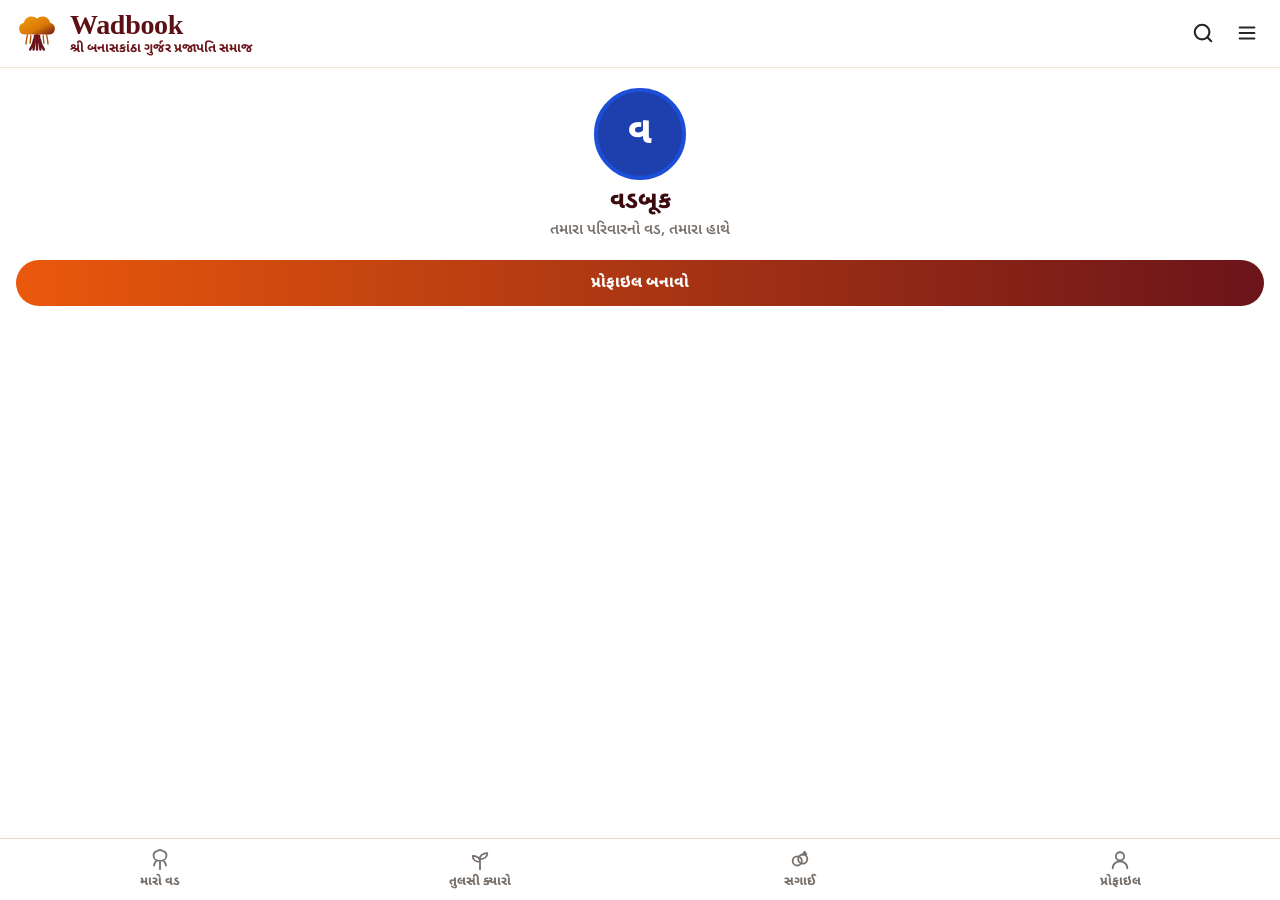
==== index.html @ 1eb7e17f "Add files via upload" ====
<!DOCTYPE html>
<html lang="gu">
<head>
  <meta charset="UTF-8">
  <meta name="viewport" content="width=device-width,initial-scale=1.0,maximum-scale=1.0,minimum-scale=1.0,user-scalable=no,viewport-fit=cover">
  <meta name="theme-color" content="#6b141a">
  <link rel="manifest" href="manifest.json">
  <title>Wadbook</title>
  <link rel="preconnect" href="https://fonts.googleapis.com">
  <link rel="preconnect" href="https://fonts.gstatic.com" crossorigin>
  <link href="https://fonts.googleapis.com/css2?family=Inter:wght@800&family=Noto+Sans+Gujarati:wght@500;600;700;800&display=swap" rel="stylesheet">
  <link rel="stylesheet" href="style.css?v=15">
</head>
<body>
  <header>
    <div class="lg2">
      <div class="logo">
        <svg viewBox="0 0 64 64">
          <path d="M32 56V34M27 56c1-6 2-12 2-20M37 56c-1-6-2-12-2-20M22 56c3-4 5-9 6-15M42 56c-3-4-5-9-6-15" stroke="#6b141a" stroke-width="3.5" stroke-linecap="round"/>
          <path d="M18 35c-1 5-2 9-2 13M46 35c1 5 2 9 2 13M23 36c0 4-1 8-1 11M41 36c0 4 1 8 1 11" stroke="#b45309" stroke-width="2" stroke-linecap="round"/>
          <path d="M14 34c-5 0-8-4-8-9 0-4 3-7 7-8 1-5 5-9 11-9 3 0 6 1 8 3 2-2 5-3 8-3 6 0 10 4 11 9 4 1 7 4 7 8 0 5-3 9-8 9H14z" fill="url(#wadGrad)"/>
          <defs>
            <linearGradient id="wadGrad" x1="0" y1="0" x2="1" y2="1">
              <stop offset="0%" stop-color="#f59e0b"/>
              <stop offset="60%" stop-color="#d97706"/>
              <stop offset="100%" stop-color="#6b141a"/>
            </linearGradient>
          </defs>
        </svg>
      </div>
      <div>
        <div class="wb"><span class="wt">Wadbook</span></div>
        <p>શ્રી બનાસકાંઠા ગુર્જર પ્રજાપતિ સમાજ</p>
      </div>
    </div>
    <div class="hr">
      <span id="sub" hidden></span>
      <button class="ib" onclick="soon()" aria-label="શોધખોળ">
        <svg viewBox="0 0 24 24"><circle cx="11" cy="11" r="8"/><path d="m21 21-4.3-4.3"/></svg>
      </button>
      <button id="mb" onclick="menu(1)" aria-label="મેનૂ">
        <svg viewBox="0 0 24 24"><path d="M4 6h16M4 12h16M4 18h16"/></svg>
      </button>
    </div>
  </header>

  <main>
    <section id="tv" hidden>
      <div class="wad-bg" id="wadBg" aria-hidden="true"></div>
      <div id="flt"></div>
      <div id="vp"><div id="stage"></div></div>
      <div id="zc">
        <button onclick="zoom(1.25)">+</button>
        <span id="zl"></span>
        <button onclick="zoom(.8)">−</button>
        <button onclick="fit()">⟲</button>
        <button onclick="toggleFull()" title="ફુલ સ્ક્રીન">⛶</button>
      </div>
    </section>
    <section id="pf"></section>
  </main>

  <div id="sh" hidden></div>
  <div id="cropModal" hidden></div>

  <div id="dr" hidden onclick="menu(0)">
    <aside onclick="event.stopPropagation()">
      <div class="dh">
        <div class="dt">
          <span>Wadbook મેનૂ</span>
          <button onclick="menu(0)" aria-label="બંધ કરો">✕</button>
        </div>
        <div id="dp"></div>
      </div>
      <nav id="dl">
        <a href="shradhanjali.html" style="display:flex;align-items:center;gap:12px;padding:13px 14px;margin:8px 12px;background:linear-gradient(135deg,#fff8eb,#fdf0d5);border:1.5px solid #d4a347;border-radius:14px;text-decoration:none;color:#5c190d;box-shadow:0 2px 6px rgba(0,0,0,0.06);">
          <span style="font-size:24px;">🕊️</span>
          <div>
            <div style="font-weight:800;font-size:14.5px;color:#5c190d;">અવસાન નોંધ અને શ્રદ્ધાંજલિ</div>
            <div style="font-size:11.5px;color:#7a4b32;font-weight:600;">તાત્કાલિક પત્રિકા બનાવો અને શેર કરો</div>
          </div>
        </a>
      </nav>
      <footer id="df"></footer>
    </aside>
  </div>

  <div id="ts" hidden>🌿 ટૂંક સમયમાં આવશે</div>

  <nav class="bn">
    <button data-t="tv" onclick="tab('tv')">
      <svg viewBox="0 0 24 24"><path d="M12 22v-9M12 13c-4 0-7-2.5-7-6 0-2.5 2-4.5 4.5-5C10.3 1.3 11.1 1 12 1s1.7.3 2.5 1c2.5.5 4.5 2.5 4.5 5 0 3.5-3 6-7 6z"/><path d="M8 13c-1.5 1.5-2.5 3-2.5 5M16 13c1.5 1.5 2.5 3 2.5 5"/></svg>
      <span>મારો વડ</span>
    </button>
    <button data-t="tul" onclick="D.me?showTulsi(cur||D.me):empty()">
      <svg viewBox="0 0 24 24"><path d="M12 22V10M12 14c-4.5 0-8-2.5-8-6.5 3.5 0 6.5 1.5 8 4.5M12 11c4.5 0 8-2.5 8-6.5-3.5 0-6.5 1.5-8 4.5"/></svg>
      <span>તુલસી ક્યારો</span>
    </button>
    <button data-t="sag" onclick="D.me?showSagai():empty()">
      <svg viewBox="0 0 24 24"><circle cx="9" cy="13" r="5"/><circle cx="15" cy="11" r="5"/><path d="M15 6l2-3 2 3"/></svg>
      <span>સગાઈ</span>
    </button>
    <button data-t="pf" onclick="D.me?show(D.me):empty()">
      <svg viewBox="0 0 24 24"><circle cx="12" cy="8" r="4.5"/><path d="M4 21c0-4.4 3.6-7.5 8-7.5s8 3.1 8 7.5"/></svg>
      <span>પ્રોફાઇલ</span>
    </button>
  </nav>

  <script src="firebase-config.js"></script>
  <script src="app.js?v=15"></script>
  <script>
    // Ensure Shradhanjali link stays inside #dl even if app.js re-renders #dl
    (function() {
      const dl = document.getElementById('dl');
      if (!dl) return;
      const cardHTML = `
        <a id="wbShradhanjaliBtn" href="shradhanjali.html" style="display:flex;align-items:center;gap:12px;padding:13px 14px;margin:8px 0;background:linear-gradient(135deg,#fff8eb,#fdf0d5);border:1.5px solid #d4a347;border-radius:14px;text-decoration:none;color:#5c190d;box-shadow:0 2px 6px rgba(0,0,0,0.06);">
          <span style="font-size:24px;">🕊️</span>
          <div>
            <div style="font-weight:800;font-size:14.5px;color:#5c190d;">અવસાન નોંધ અને શ્રદ્ધાંજલિ</div>
            <div style="font-size:11.5px;color:#7a4b32;font-weight:600;">તાત્કાલિક પત્રિકા બનાવો અને શેર કરો</div>
          </div>
        </a>`;
      const observer = new MutationObserver(() => {
        if (!document.getElementById('wbShradhanjaliBtn')) {
          dl.insertAdjacentHTML('beforeend', cardHTML);
        }
      });
      observer.observe(dl, { childList: true });
    })();
  </script>
  <script>
/**
 * Wadbook Smart Gujarati Typing Engine v2 (Case-Insensitive Mobile Gboard Support + Exact Gujarati Phonetics)
 */
(function () {
  if (window.__wbGujaratiTypingLoaded) return;
  window.__wbGujaratiTypingLoaded = true;

  let gujaratiEnabled = true;

  // Common Gujarati name suffixes & community words
  const wordDictionary = {
    'wadbook': 'Wadbook',
    'prajapati': 'પ્રજાપતિ',
    'gurjar': 'ગુર્જર',
    'banaskantha': 'બનાસકાંઠા',
    'tadava': 'ટડાવા',
    'tadav': 'ટડાવ',
    'taday': 'ટડાય',
    'bhavnagar': 'ભાવનગર',
    'ahmedabad': 'અમદાવાદ',
    'tharad': 'થરાદ',
    'vav': 'વાવ',
    'deesa': 'ડીસા',
    'palanpur': 'પાલનપુર',
    'mehsana': 'મહેસાણા',
    'parmar': 'પરમાર',
    'makwana': 'મકવાણા',
    'chauhan': 'ચૌહાણ',
    'janadiya': 'જાણદિયા',
    'vinay': 'વિનય',
    'vinaybhai': 'વિનયભાઈ',
    'karshanbhai': 'કર્ષણભાઈ',
    'karshan': 'કર્ષણ',
    'kishanbhai': 'કિશનભાઈ',
    'rameshbhai': 'રમેશભાઈ',
    'maheshbhai': 'મહેશભાઈ',
    'sureshbhai': 'સુરેશભાઈ',
    'nareshbhai': 'નરેશભાઈ',
    'dineshbhai': 'દિનેશભાઈ',
    'bharatbhai': 'ભરતભાઈ',
    'jayeshbhai': 'જયેશભાઈ',
    'shaileshbhai': 'શૈલેષભાઈ',
    'babubhai': 'બાબુભાઈ',
    'mohanbhai': 'મોહનભાઈ',
    'shradhanjali': 'શ્રદ્ધાંજલિ',
    'besanu': 'બેસણું',
    'antimyatra': 'અંતિમયાત્રા',
    'panidhol': 'પાણીઢોળ',
    'punyatithi': 'પુણ્યતિથિ',
    'om': 'ૐ',
    'shanti': 'શાંતિ',
    'sw': 'સ્વ.',
    'shri': 'શ્રી',
    'shrimati': 'શ્રીમતી'
  };

  // Multi-letter patterns checked first (case-insensitive except retroflex T/D/N/S/L when mid-word)
  const vowelsInd = [
    ['au', 'ઔ'], ['ou', 'ઔ'], ['ai', 'ઐ'], ['ei', 'ઐ'],
    ['aa', 'આ'], ['ee', 'ઈ'], ['ii', 'ઈ'],
    ['oo', 'ઊ'], ['uu', 'ઊ'], ['ri', 'ઋ'], ['ru', 'ઋ'],
    ['e', 'એ'], ['o', 'ઓ'],
    ['a', 'અ'], ['i', 'ઇ'], ['u', 'ઉ']
  ];

  const matras = [
    ['au', 'ૌ'], ['ou', 'ૌ'], ['ai', 'ૈ'], ['ei', 'ૈ'],
    ['aa', 'ા'], ['ee', 'ી'], ['ii', 'ી'],
    ['oo', 'ૂ'], ['uu', 'ૂ'], ['ri', 'ૃ'], ['ru', 'ૃ'],
    ['e', 'ે'], ['o', 'ો'],
    ['i', 'િ'], ['u', 'ુ'], ['a', '']
  ];

  const consonants = [
    ['ksh', 'ક્ષ'], ['x', 'ક્ષ'], ['gny', 'જ્ઞ'], ['jny', 'જ્ઞ'], ['gy', 'જ્ઞ'],
    ['shr', 'શ્ર'], ['tr', 'ત્ર'],
    ['kh', 'ખ'], ['gh', 'ઘ'], ['ng', 'ઙ'],
    ['chh', 'છ'], ['ch', 'ચ'], ['jh', 'ઝ'], ['nj', 'ઞ'],
    ['Th', 'ઠ'], ['Dh', 'ઢ'], ['N', 'ણ'],
    ['th', 'થ'], ['dh', 'ધ'], ['T', 'ટ'], ['D', 'ડ'],
    ['ph', 'ફ'], ['f', 'ફ'], ['bh', 'ભ'],
    ['sh', 'શ'], ['Sh', 'ષ'], ['S', 'ષ'], ['L', 'ળ'],
    ['k', 'ક'], ['q', 'ક'], ['g', 'ગ'],
    ['c', 'ચ'], ['j', 'જ'], ['z', 'ઝ'],
    ['t', 'ત'], ['d', 'દ'], ['n', 'ન'],
    ['p', 'પ'], ['b', 'બ'], ['m', 'મ'],
    ['y', 'ય'], ['r', 'ર'], ['l', 'લ'], ['v', 'વ'], ['w', 'વ'],
    ['s', 'સ'], ['h', 'હ']
  ];

  function normalizeForMobileCaps(word) {
    // Mobile keyboards auto-capitalize the 1st letter (e.g., "Vinaybhai" -> "vinaybhai", "Tadava" -> "tadava")
    // Lowercase the first character if the rest of the word is lowercase!
    if (word.length > 1 && word[0] >= 'A' && word[0] <= 'Z' && word.slice(1) === word.slice(1).toLowerCase()) {
      return word[0].toLowerCase() + word.slice(1);
    }
    if (word.length === 1 && word >= 'A' && word <= 'Z') {
      return word.toLowerCase();
    }
    return word;
  }

  function transliterateWord(rawWord) {
    if (!rawWord) return rawWord;
    if (/^[0-9@._:/-]+$/.test(rawWord)) return rawWord;

    const lower = rawWord.toLowerCase();
    if (wordDictionary[lower]) return wordDictionary[lower];

    // Handle Gujarati name suffixes naturally: -bhai -> -ભાઈ, -ben -> -બેન, -kumar -> -કુમાર, -lal -> -લાલ
    let suffix = '';
    let stem = normalizeForMobileCaps(rawWord);

    if (lower.endsWith('bhai') && lower.length > 4) {
      stem = normalizeForMobileCaps(rawWord.slice(0, -4));
      suffix = 'ભાઈ';
    } else if (lower.endsWith('ben') && lower.length > 3) {
      stem = normalizeForMobileCaps(rawWord.slice(0, -3));
      suffix = 'બેન';
    } else if (lower.endsWith('kumar') && lower.length > 5) {
      stem = normalizeForMobileCaps(rawWord.slice(0, -5));
      suffix = 'કુમાર';
    } else if (lower.endsWith('lal') && lower.length > 3) {
      stem = normalizeForMobileCaps(rawWord.slice(0, -3));
      suffix = 'લાલ';
    }

    if (wordDictionary[stem.toLowerCase()]) {
      return wordDictionary[stem.toLowerCase()] + suffix;
    }

    let out = '';
    let i = 0;
    const len = stem.length;

    while (i < len) {
      const rest = stem.slice(i);

      // Nasal 'n' or 'm' before a consonant -> anusvara 'ં'
      if ((rest[0] === 'n' || rest[0] === 'm') && i > 0 && i + 1 < len) {
        const nextChar = rest[1];
        if (!'aeiouAEIOUyYhHnNmM'.includes(nextChar) && /[a-zA-Z]/.test(nextChar)) {
          out += 'ં';
          i += 1;
          continue;
        }
      }

      // Match consonant
      let matchedC = null;
      for (const [en, gu] of consonants) {
        if (rest.startsWith(en)) {
          matchedC = [en, gu];
          break;
        }
      }

      if (matchedC) {
        const [cEn, cGu] = matchedC;
        i += cEn.length;
        const afterC = stem.slice(i);

        let matchedM = null;
        for (const [vEn, mGu] of matras) {
          if (afterC.startsWith(vEn)) {
            matchedM = [vEn, mGu];
            break;
          }
        }

        if (matchedM) {
          out += cGu + matchedM[1];
          i += matchedM[0].length;
        } else {
          if (i < len && /[a-zA-Z]/.test(stem[i])) {
            out += cGu + '્';
          } else {
            out += cGu;
          }
        }
        continue;
      }

      // Match independent vowel
      let matchedV = null;
      for (const [vEn, vGu] of vowelsInd) {
        if (rest.startsWith(vEn)) {
          matchedV = [vEn, vGu];
          break;
        }
      }
      if (matchedV) {
        out += matchedV[1];
        i += matchedV[0].length;
        continue;
      }

      out += stem[i];
      i += 1;
    }

    return out + suffix;
  }

  function isEligibleInput(el) {
    if (!el) return false;
    if (el.tagName === 'TEXTAREA') return true;
    if (el.tagName === 'INPUT') {
      const t = (el.type || 'text').toLowerCase();
      return ['text', 'search'].includes(t) && !el.readOnly && !el.disabled;
    }
    return false;
  }

  function convertTrailingWord(el, extraChar) {
    const pos = el.selectionStart;
    if (pos === null) return;
    const val = el.value;
    const before = val.slice(0, pos);
    const after = val.slice(pos);

    const m = before.match(/([a-zA-Z]+)$/);
    if (!m) return;

    const engWord = m[1];
    const guWord = transliterateWord(engWord);
    const newBefore = before.slice(0, before.length - engWord.length) + guWord + extraChar;
    el.value = newBefore + after;
    el.setSelectionRange(newBefore.length, newBefore.length);
    el.dispatchEvent(new Event('input', { bubbles: true }));
  }

  // Handle both keydown (desktop/some Android) AND input event (Gboard mobile space/punctuation)
  document.addEventListener('keydown', function (e) {
    if (!gujaratiEnabled) return;
    const el = e.target;
    if (!isEligibleInput(el)) return;

    if (e.key === ' ' || e.key === ',' || e.key === '.') {
      const pos = el.selectionStart;
      const before = el.value.slice(0, pos);
      if (/[a-zA-Z]+$/.test(before)) {
        e.preventDefault();
        convertTrailingWord(el, e.key);
      }
    }
  }, true);

  document.addEventListener('input', function (e) {
    if (!gujaratiEnabled) return;
    const el = e.target;
    if (!isEligibleInput(el)) return;

    const pos = el.selectionStart;
    if (!pos || pos < 2) return;
    const before = el.value.slice(0, pos);
    const lastCh = before.slice(-1);
    if (lastCh === ' ' || lastCh === ',' || lastCh === '.') {
      const wordPart = before.slice(0, -1);
      const m = wordPart.match(/([a-zA-Z]+)$/);
      if (m) {
        const eng = m[1];
        const gu = transliterateWord(eng);
        const updatedBefore = wordPart.slice(0, wordPart.length - eng.length) + gu + lastCh;
        el.value = updatedBefore + el.value.slice(pos);
        el.setSelectionRange(updatedBefore.length, updatedBefore.length);
      }
    }
  }, true);

  document.addEventListener('focusout', function (e) {
    if (!gujaratiEnabled) return;
    const el = e.target;
    if (!isEligibleInput(el)) return;
    const val = el.value;
    const m = val.match(/([a-zA-Z]+)$/);
    if (m) {
      el.value = val.slice(0, val.length - m[1].length) + transliterateWord(m[1]);
      el.dispatchEvent(new Event('input', { bubbles: true }));
    }
  }, true);

  function createFloatingUI() {
    const style = document.createElement('style');
    style.textContent = `
      /* Clean Compact Toggle Button docked cleanly at bottom-right above keyboard/bar */
      #wbGuBar {
        position: fixed;
        bottom: 66px;
        right: 12px;
        z-index: 9999;
        display: none;
        align-items: center;
        gap: 5px;
        background: #2b1d14;
        color: #fff;
        padding: 6px 12px;
        border-radius: 22px;
        border: 1.5px solid #d4a347;
        box-shadow: 0 4px 12px rgba(0,0,0,0.28);
        font-family: 'Noto Sans Gujarati', sans-serif;
        font-size: 12px;
        font-weight: 700;
        cursor: pointer;
        user-select: none;
      }
      #wbGuBar.off {
        background: #4a4a4a;
        border-color: #bbb;
      }
      #wbGuQuickStrip {
        position: fixed;
        left: 6px;
        right: 6px;
        bottom: 104px;
        z-index: 9998;
        background: #fffaf0;
        border: 1.5px solid #c9963b;
        border-radius: 12px;
        padding: 5px 8px;
        display: none;
        gap: 6px;
        overflow-x: auto;
        box-shadow: 0 4px 14px rgba(0,0,0,0.22);
        scrollbar-width: none;
      }
      #wbGuQuickStrip::-webkit-scrollbar { display: none; }
      .wb-q-key {
        background: #fff;
        border: 1px solid #d4b98a;
        color: #5c190d;
        border-radius: 8px;
        padding: 5px 10px;
        font-size: 13px;
        font-weight: 700;
        white-space: nowrap;
        cursor: pointer;
      }
      .wb-q-key:active {
        background: #5c190d;
        color: #fff;
      }
    `;

      #wbGuPopupOverlay {
        position: fixed;
        inset: 0;
        background: rgba(0, 0, 0, 0.55);
        z-index: 10000;
        display: none;
        align-items: center;
        justify-content: center;
        padding: 20px;
      }
      #wbGuPopupCard {
        background: #fffdf8;
        border: 2px solid #c9963b;
        border-radius: 18px;
        max-width: 330px;
        width: 100%;
        padding: 20px 18px;
        text-align: center;
        box-shadow: 0 10px 30px rgba(0,0,0,0.35);
        font-family: 'Noto Sans Gujarati', sans-serif;
        color: #2b1d14;
      }
      #wbGuPopupCard .p-icon {
        font-size: 32px;
        margin-bottom: 6px;
      }
      #wbGuPopupCard .p-title {
        font-size: 16.5px;
        font-weight: 800;
        color: #5c190d;
        margin-bottom: 8px;
      }
      #wbGuPopupCard .p-msg {
        font-size: 14px;
        line-height: 1.5;
        font-weight: 600;
        color: #3d281a;
        margin-bottom: 14px;
      }
      #wbGuPopupCard .p-tip {
        font-size: 12px;
        background: #f7eedc;
        border: 1px dashed #c9963b;
        border-radius: 10px;
        padding: 7px 10px;
        color: #5c190d;
        margin-bottom: 15px;
      }
      #wbGuPopupCard .p-btn {
        background: #2b1d14;
        color: #fff;
        border: 1.5px solid #d4a347;
        border-radius: 22px;
        padding: 9px 26px;
        font-size: 14.5px;
        font-weight: 800;
        cursor: pointer;
      }

    document.head.appendChild(style);

    const pill = document.createElement('div');
    pill.id = 'wbGuBar';
    pill.innerHTML = '<span>🇮🇳 ગુજરાતી: <b>ચાલુ</b></span>';
    pill.onmousedown = pill.ontouchstart = function (e) {
      e.preventDefault();
    };
    pill.onclick = function () {
      gujaratiEnabled = !gujaratiEnabled;
      pill.classList.toggle('off', !gujaratiEnabled);
      pill.innerHTML = gujaratiEnabled
        ? '<span>🇮🇳 ગુજરાતી: <b>ચાલુ</b></span>'
        : '<span>🔤 English: <b>ON</b></span>';
      strip.style.display = (gujaratiEnabled && activeField) ? 'flex' : 'none';
    };
    document.body.appendChild(pill);

    const strip = document.createElement('div');
    strip.id = 'wbGuQuickStrip';
    const quickItems = ['શ્રી', 'શ્રીમતી', 'ભાઈ', 'બેન', 'પ્રજાપતિ', 'બનાસકાંઠા', 'ટડાવા', 'ભાવનગર', 'ા', 'િ', 'ી', 'ુ', 'ૂ', 'ે', 'ૈ', 'ો', 'ૌ', 'ં', '્'];
    strip.innerHTML = quickItems.map(k => `<button type="button" class="wb-q-key" data-k="${k}">${k}</button>`).join('');
    document.body.appendChild(strip);


    // Clean Gujarati Keyboard Tip Popup (shows once per session when user taps an input)
    const popupOverlay = document.createElement('div');
    popupOverlay.id = 'wbGuPopupOverlay';
    popupOverlay.innerHTML = `
      <div id="wbGuPopupCard">
        <div class="p-icon">⌨️🇮🇳</div>
        <div class="p-title">Wadbook ગુજરાતી સૂચના</div>
        <div class="p-msg">બને ત્યાં સુધી ગુજરાતી કીબોર્ડ યૂઝ કરો.</div>
        <div class="p-tip">જો ફોનમાં ગુજરાતી કીબોર્ડ ન હોય, તો English માં લખશો તો પણ આપમેળે ગુજરાતી થશે.</div>
        <button type="button" class="p-btn" id="wbGuPopupOkBtn">સમજાઈ ગયું ✓</button>
      </div>
    `;
    document.body.appendChild(popupOverlay);

    let popupShownThisSession = false;
    function maybeShowGujaratiPopup(targetInput) {
      if (popupShownThisSession) return;
      popupShownThisSession = true;
      popupOverlay.style.display = 'flex';
      document.getElementById('wbGuPopupOkBtn').onclick = function () {
        popupOverlay.style.display = 'none';
        if (targetInput) targetInput.focus();
      };
    }

    let activeField = null;

    // Keep floating pill & quick bar right above the mobile keyboard using visualViewport
    function syncViewportPosition() {
      if (!window.visualViewport) return;
      const vv = window.visualViewport;
      const keyboardHeight = Math.max(0, window.innerHeight - vv.height - vv.offsetTop);
      if (keyboardHeight > 80) {
        pill.style.bottom = (keyboardHeight + 8) + 'px';
        strip.style.bottom = (keyboardHeight + 44) + 'px';
      } else {
        pill.style.bottom = '66px';
        strip.style.bottom = '104px';
        if (!isEligibleInput(document.activeElement)) {
          pill.style.display = 'none';
          strip.style.display = 'none';
        }
      }
    }
    if (window.visualViewport) {
      window.visualViewport.addEventListener('resize', syncViewportPosition);
      window.visualViewport.addEventListener('scroll', syncViewportPosition);
    }

    strip.addEventListener('touchstart', function (e) {
      const btn = e.target.closest('.wb-q-key');
      if (!btn || !activeField) return;
      e.preventDefault();
      const ch = btn.dataset.k;
      const start = activeField.selectionStart || activeField.value.length;
      const end = activeField.selectionEnd || activeField.value.length;
      activeField.value = activeField.value.slice(0, start) + ch + activeField.value.slice(end);
      activeField.setSelectionRange(start + ch.length, start + ch.length);
      activeField.dispatchEvent(new Event('input', { bubbles: true }));
    }, { passive: false });

    strip.addEventListener('mousedown', function (e) {
      const btn = e.target.closest('.wb-q-key');
      if (!btn || !activeField) return;
      e.preventDefault();
      const ch = btn.dataset.k;
      const start = activeField.selectionStart || activeField.value.length;
      const end = activeField.selectionEnd || activeField.value.length;
      activeField.value = activeField.value.slice(0, start) + ch + activeField.value.slice(end);
      activeField.setSelectionRange(start + ch.length, start + ch.length);
      activeField.dispatchEvent(new Event('input', { bubbles: true }));
    });

    document.addEventListener('focusin', function (e) {
      if (isEligibleInput(e.target)) {
        activeField = e.target;
        maybeShowGujaratiPopup(e.target);
        syncViewportPosition();
        pill.style.display = 'flex';
        strip.style.display = gujaratiEnabled ? 'flex' : 'none';
      } else {
        activeField = null;
        pill.style.display = 'none';
        strip.style.display = 'none';
      }
    });

    document.addEventListener('focusout', function () {
      setTimeout(function () {
        if (!isEligibleInput(document.activeElement)) {
          activeField = null;
          pill.style.display = 'none';
          strip.style.display = 'none';
        }
      }, 120);
    });
  }

  if (document.readyState === 'loading') {
    document.addEventListener('DOMContentLoaded', createFloatingUI);
  } else {
    createFloatingUI();
  }
})();

</script>
</body>
</html>
---- style.css ----
* { box-sizing: border-box; -webkit-tap-highlight-color: transparent; }
[hidden] { display: none !important; }
html, body {
  margin: 0;
  height: 100%;
  font-family: "Noto Sans Gujarati", "Shruti", sans-serif;
  background: #0d2216;
  color: #fff;
  touch-action: manipulation;
  overscroll-behavior-y: auto;
}
body { display: flex; flex-direction: column; padding-top: env(safe-area-inset-top); }

/* Light/Subtle Placeholder Styling */
::placeholder {
  color: #a8a29e !important;
  opacity: 0.75 !important;
  font-weight: 500 !important;
}

/* Fullscreen Tree Mode */
body.fs-tree header,
body.fs-tree nav.bn { display: none !important; }

/* Header & Open Banyan Logo */
header { display: flex; justify-content: space-between; align-items: center; padding: 10px 14px; background: #fff; color: #4a1d0a; border-bottom: 1px solid #f3e8d2; z-index: 5; }
.lg2 { display: flex; align-items: center; gap: 10px; }
.logo { width: 46px; height: 46px; display: flex; align-items: center; justify-content: center; flex-shrink: 0; }
.logo svg { width: 44px; height: 44px; }
.wb { display: flex; align-items: center; gap: 6px; }
.wt { font-family: Georgia, "Times New Roman", "Noto Sans Gujarati", serif; font-weight: 800; font-size: 28px; letter-spacing: -.3px; line-height: 1.05; color: #5c1015; }
header p { margin: 2px 0 0; font-size: 13px; font-weight: 700; color: #6b141a; line-height: 1.2; }
#sub { font-size: 14px; font-weight: 700; color: #78350f; }

.hr { display: flex; align-items: center; gap: 6px; }
.ib, #mb { width: 38px; height: 38px; border-radius: 50%; border: 0; background: transparent; color: #292524; display: flex; align-items: center; justify-content: center; }
.ib svg, #mb svg { width: 22px; height: 22px; fill: none; stroke: currentColor; stroke-width: 2.3; stroke-linecap: round; }

/* Main & 4K Realistic Banyan Tree View */
main { flex: 1; position: relative; overflow: hidden; }
#tv {
  position: absolute;
  inset: 0;
  background: #04150a;
  touch-action: none;
  perspective: 900px;
}
.wad-bg {
  position: absolute;
  inset: -14%;
  z-index: 1;
  pointer-events: none;
  opacity: 0.92;
  background-image: url("./wad-bg.jpg");
  background-size: cover;
  background-position: center 45%;
  background-repeat: no-repeat;
  transform-origin: 50% 55%;
  will-change: transform;
  transition: transform 0.08s ease-out;
}
.wad-bg::after {
  content: "";
  position: absolute;
  inset: 0;
  background: radial-gradient(circle at 50% 42%, rgba(4, 24, 11, 0.16) 0%, rgba(3, 16, 8, 0.52) 100%);
}

#flt { position: absolute; top: 10px; left: 0; right: 0; z-index: 4; display: flex; gap: 7px; padding: 0 12px; overflow-x: auto; touch-action: pan-x; }
#flt button { flex: none; border: 1px solid rgba(255,255,255,0.28); background: rgba(7, 24, 14, 0.72); backdrop-filter: blur(6px); color: #fff; border-radius: 99px; padding: 6px 13px; font: inherit; font-size: 13px; font-weight: 700; }
#flt .on { background: linear-gradient(90deg, #f59e0b, #d97706); border-color: #fcd34d; color: #fff; box-shadow: 0 3px 10px rgba(245, 158, 11, 0.35); }
#vp { position: absolute; inset: 0; z-index: 2; touch-action: none; overflow: hidden; }
#stage { position: relative; transform-origin: 0 0; will-change: transform; }
#stage svg { position: absolute; inset: 0; fill: none; stroke: #facc15; stroke-width: 3; filter: drop-shadow(0 2px 5px rgba(0,0,0,0.85)); }
.em { margin: 120px 20px; text-align: center; font-size: 18px; font-weight: 700; color: #fcd34d; }

/* Nodes & Crisp 4K Rings + Profile Photo Support */
.nd { position: absolute; width: 112px; transform: translateX(-50%); text-align: center; transition: opacity .2s; }
.nd.dim { opacity: .2; }
.nd b { display: block; font-size: 14px; font-weight: 800; margin-top: 5px; line-height: 1.2; color: #fff; text-shadow: 0 2px 6px rgba(0, 0, 0, 0.95), 0 0 3px #000; }
.nd.me b { color: #fde047; }
.r { display: inline-flex; align-items: center; justify-content: center; width: 52px; height: 52px; border-radius: 50%; background: #fef3c7; color: #7c2d12; font-style: normal; font-weight: 800; font-size: 21px; border: 4px solid; box-shadow: 0 4px 14px rgba(0, 0, 0, 0.65); overflow: hidden; flex-shrink: 0; }
.r img { width: 100%; height: 100%; object-fit: cover; display: block; }
.r.red { border-color: #ef4444; }
.r.blue { border-color: #2563eb; }
.r.green { border-color: #22c55e; }
.r.sm { width: 34px; height: 34px; font-size: 15px; border-width: 3px; margin-right: 10px; box-shadow: none; }
.r.big { width: 92px; height: 92px; font-size: 38px; border-width: 4px; background: #1e40af; color: #fff; border-color: #1d4ed8; box-shadow: none; }

/* Zoom Controls */
#zc { position: absolute; right: 12px; bottom: 18px; z-index: 4; display: flex; flex-direction: column; gap: 6px; align-items: center; background: rgba(7, 24, 14, 0.78); backdrop-filter: blur(6px); border: 1px solid rgba(255,255,255,0.15); padding: 6px; border-radius: 16px; touch-action: none; }
#zc button { width: 38px; height: 38px; border: 0; border-radius: 11px; background: rgba(255,255,255,0.16); color: #fff; font-size: 19px; font-weight: 800; }
#zc button:nth-child(4) { background: #d97706; }
#zl { font-size: 11px; font-weight: 700; color: #fcd34d; }

/* Profile Page & Custom Cover / Wad Banner */
#pf { position: absolute; inset: 0; overflow-y: auto; -webkit-overflow-scrolling: touch; background: #fff; color: #1c1917; padding: 0 0 28px; touch-action: pan-y; overscroll-behavior-y: auto; }
.pad { padding: 20px 16px; }
.cv {
  height: 170px;
  position: relative;
  overflow: hidden;
  background-color: #5c1d16;
  background-image: url("data:image/svg+xml,%3Csvg xmlns='http://www.w3.org/2000/svg' viewBox='0 0 800 320' preserveAspectRatio='xMidYMid slice'%3E%3Cdefs%3E%3ClinearGradient id='sky' x1='0' y1='0' x2='1' y2='1'%3E%3Cstop offset='0%25' stop-color='%236b141a'/%3E%3Cstop offset='45%25' stop-color='%23b45309'/%3E%3Cstop offset='80%25' stop-color='%23f59e0b'/%3E%3Cstop offset='100%25' stop-color='%23fde047'/%3E%3C/linearGradient%3E%3CradialGradient id='sun' cx='62%25' cy='38%25' r='35%25'%3E%3Cstop offset='0%25' stop-color='%23fef9c3'/%3E%3Cstop offset='35%25' stop-color='%23fbbf24' stop-opacity='0.8'/%3E%3Cstop offset='100%25' stop-color='%23b45309' stop-opacity='0'/%3E%3C/radialGradient%3E%3C/defs%3E%3Crect width='800' height='320' fill='url(%23sky)'/%3E%3Crect width='800' height='320' fill='url(%23sun)'/%3E%3Ccircle cx='500' cy='115' r='26' fill='%23fef08a' opacity='0.95'/%3E%3Cpath d='M0 210 Q180 185 380 205 T800 195 L800 320 L0 320 Z' fill='%23365314' opacity='0.75'/%3E%3Cpath d='M0 235 Q250 215 520 235 T800 225 L800 320 L0 320 Z' fill='%233f2e18'/%3E%3Cpath d='M0 265 Q400 245 800 270 L800 320 L0 320 Z' fill='%23291d0e'/%3E%3Cg fill='%23451a03'%3E%3Cpolygon points='280,225 315,202 350,225'/%3E%3Crect x='286' y='225' width='58' height='28' fill='%2378350f'/%3E%3Cpolygon points='365,232 395,212 425,232'/%3E%3Crect x='370' y='232' width='50' height='24' fill='%2392400e'/%3E%3Cpolygon points='450,222 480,204 510,222'/%3E%3Crect x='455' y='222' width='50' height='25' fill='%2378350f'/%3E%3C/g%3E%3Cg fill='%231a2e05'%3E%3Ccircle cx='140' cy='205' r='28'/%3E%3Ccircle cx='165' cy='210' r='22'/%3E%3Crect x='148' y='215' width='8' height='30' fill='%23291d0e'/%3E%3Ccircle cx='585' cy='200' r='32'/%3E%3Ccircle cx='615' cy='208' r='24'/%3E%3Crect x='595' y='215' width='9' height='32' fill='%23291d0e'/%3E%3Ccircle cx='690' cy='212' r='25'/%3E%3C/g%3E%3C/svg%3E");
  background-size: cover;
  background-position: center;
}
.cv-btn {
  position: absolute;
  right: 10px;
  bottom: 10px;
  z-index: 4;
  background: rgba(0,0,0,0.68);
  backdrop-filter: blur(4px);
  color: #fff;
  border: 1.5px solid rgba(255,255,255,0.7);
  border-radius: 99px;
  padding: 6px 13px;
  font: inherit;
  font-size: 12.5px;
  font-weight: 800;
  display: inline-flex;
  align-items: center;
  gap: 5px;
  cursor: pointer;
}

/* Native Hidden File Input */
.file-lbl { cursor: pointer; }
.file-lbl input[type="file"] {
  position: absolute;
  width: 1px;
  height: 1px;
  opacity: 0;
  overflow: hidden;
  pointer-events: none;
}

#pf .pr { padding: 0 14px; margin-top: -48px; position: relative; z-index: 2; }
.av-wrap { position: relative; display: inline-block; margin-left: 4px; }
#pf .pr .r.big { box-shadow: 0 0 0 4px #fff, 0 4px 14px rgba(0, 0, 0, 0.22); }
.cam-badge {
  position: absolute;
  right: -2px;
  bottom: 2px;
  width: 30px;
  height: 30px;
  border-radius: 50%;
  background: #6b141a;
  color: #fff;
  border: 2px solid #fff;
  display: flex;
  align-items: center;
  justify-content: center;
  font-size: 14px;
  box-shadow: 0 2px 6px rgba(0,0,0,0.3);
}
#pf .pr h2 { margin: 10px 0 4px; font-size: 23px; font-weight: 800; line-height: 1.25; color: #3b0a0e; text-align: center; }
.hd { text-align: center; }
.hd h2 { margin: 6px 0 3px; font-size: 24px; font-weight: 800; color: #3b0a0e; }
.hd p { margin: 0; color: #78716c; font-size: 15px; font-weight: 600; }

/* Handle & Bio */
.ln { margin: 3px 0; color: #5c1015; font-weight: 700; font-size: 14.5px; text-align: center; }
.bio { margin: 3px 0 8px; color: #44403c; font-weight: 700; font-size: 14px; text-align: center; }
.bio-box {
  background: #fffbeb;
  border: 1px solid #fde68a;
  color: #44403c;
  border-radius: 14px;
  padding: 9px 14px;
  margin: 6px 0 12px;
  font-size: 13.5px;
  font-weight: 600;
  line-height: 1.45;
  text-align: center;
}
.call-pill {
  display: inline-block;
  background: #f0fdf4;
  color: #166534;
  border: 1px solid #86efac;
  border-radius: 99px;
  padding: 2px 10px;
  font-size: 13.5px;
  font-weight: 800;
  text-decoration: none;
}

/* Parivar Group Photo Frame */
.fam-photo-box {
  margin: 12px 0 14px;
  border-radius: 20px;
  overflow: hidden;
  border: 2px solid #f59e0b;
  background: #fffbeb;
  box-shadow: 0 5px 15px rgba(180, 83, 9, 0.14);
  position: relative;
}
.fam-photo-box img {
  width: 100%;
  max-height: 230px;
  object-fit: cover;
  display: block;
}
.fam-photo-bar {
  display: flex;
  justify-content: space-between;
  align-items: center;
  padding: 8px 12px;
  background: #fef3c7;
  font-size: 13px;
  font-weight: 800;
  color: #7c2d12;
}
.fam-photo-bar .mini-btn {
  display: inline-flex;
  align-items: center;
  border: 1px solid #d97706;
  background: #fff;
  color: #7c2d12;
  border-radius: 99px;
  padding: 4px 10px;
  font: inherit;
  font-size: 12px;
  font-weight: 800;
}
.fam-photo-add {
  display: flex;
  align-items: center;
  justify-content: center;
  gap: 8px;
  width: 100%;
  margin: 12px 0;
  padding: 13px;
  border: 2px dashed #d97706;
  border-radius: 18px;
  background: #fffbeb;
  color: #92400e;
  font: inherit;
  font-size: 14.5px;
  font-weight: 800;
}

/* Visual Nuclear Family Graphic Card */
.par-tree {
  background: radial-gradient(circle at 50% 0%, #fffbeb, #fef3c7 65%, #fde68a 100%);
  border: 2px solid #f59e0b;
  border-radius: 22px;
  padding: 14px 10px 18px;
  margin: 14px 0;
  text-align: center;
  box-shadow: 0 6px 18px rgba(180, 83, 9, 0.14);
}
.par-badge { display: inline-block; background: #6b141a; color: #fef3c7; font-size: 12px; font-weight: 800; padding: 4px 14px; border-radius: 99px; margin-bottom: 14px; }
.par-couple { display: flex; align-items: center; justify-content: center; gap: 8px; }
.par-link { display: flex; align-items: center; justify-content: center; width: 44px; position: relative; }
.par-link::before { content: ""; position: absolute; left: 0; right: 0; top: 50%; height: 3px; background: linear-gradient(90deg, #d97706, #b91c1c, #d97706); }
.par-link span { position: relative; background: #fff; border: 2px solid #f59e0b; border-radius: 50%; width: 28px; height: 28px; display: flex; align-items: center; justify-content: center; font-size: 13px; }
.par-stem { width: 3px; height: 24px; background: #b45309; margin: 4px auto 0; position: relative; }
.par-kids { display: flex; justify-content: center; flex-wrap: wrap; gap: 12px; padding-top: 12px; border-top: 3px solid #d97706; margin: 0 18px; }
.par-node { width: 126px; background: #fff; border: 1.5px solid #fcd34d; border-radius: 18px; padding: 10px 6px; box-shadow: 0 3px 8px rgba(120, 53, 15, 0.08); }
.par-node .r { width: 76px; height: 76px; font-size: 28px; border-width: 4px; }
.par-node b { display: block; font-size: 13px; font-weight: 800; color: #3b0a0e; margin-top: 4px; line-height: 1.2; }
.par-node small { display: block; font-size: 11px; font-weight: 700; color: #9a3412; margin-top: 2px; }
.par-empty-k { margin: 12px 0 0; font-size: 13px; font-weight: 700; color: #9a3412; }
.del-btn { border: 0; background: #fee2e2; color: #b91c1c; width: 28px; height: 28px; border-radius: 50%; font-weight: 800; font-size: 13px; margin-right: 4px; }

/* 3-Column Stats */
.st { display: grid; grid-template-columns: repeat(3, 1fr); background: transparent; border: 0; text-align: center; padding: 6px 0 12px; margin-bottom: 6px; }
.st b { display: block; font-size: 17px; font-weight: 800; color: #3b0a0e; }
.st .gr b { color: #3b0a0e; }
.st small { display: block; font-size: 13px; color: #44403c; font-weight: 700; }

/* Action Pill Buttons */
.ac2 { display: grid; grid-template-columns: 1fr 1fr; gap: 10px; margin-bottom: 14px; }
.ac2 button { border: 1.5px solid #d6d3d1; border-radius: 99px; padding: 12px 10px; background: #fff; color: #1c1917; font: inherit; font-weight: 800; font-size: 15px; box-shadow: 0 2px 5px rgba(0,0,0,0.06); }
.ac2 .pm { background: linear-gradient(90deg, #ea580c, #9a3412 55%, #6b141a); color: #fff; border: 0; box-shadow: 0 4px 10px rgba(107, 20, 26, 0.3); }
.ac2 .full-w { grid-column: span 2; font-size: 16.5px; letter-spacing: .2px; padding: 13px; }
.ac2 .gr-btn { border-color: #22c55e; color: #15803d; background: #f0fdf4; }

/* Unified Bottom Card with 2-Column Info Grid */
.bx { background: #fdfbf7; border: 1.5px solid #e7d8be; border-radius: 20px; padding: 14px 16px; margin: 10px 0; box-shadow: 0 3px 12px rgba(120, 53, 15, 0.06); display: grid; grid-template-columns: 1fr 1fr; gap: 8px 12px; }
.rw { display: flex; flex-wrap: wrap; align-items: baseline; gap: 4px; padding: 5px 0; font-size: 14.5px; }
.rw.full-rw { grid-column: span 2; border-top: 1px dashed #e7d8be; padding-top: 8px; }
.rw span { color: #78716c; font-weight: 700; }
.rw span::after { content: ":"; }
.rw b { color: #1c1917; font-weight: 800; text-align: left; }

.priv-note {
  background: #f5f5f4;
  border: 1px dashed #d6d3d1;
  border-radius: 16px;
  padding: 14px;
  text-align: center;
  color: #57534e;
  font-size: 14px;
  font-weight: 700;
  margin: 12px 0;
}

.fh { margin: 14px 0 8px; font-size: 16px; font-weight: 800; color: #3b0a0e; }
.fm { display: flex; align-items: center; gap: 10px; background: #fdfbf7; border: 1.5px solid #e7d8be; border-radius: 16px; padding: 10px 12px; margin-bottom: 8px; color: #1c1917; }
.fm > div:first-child { flex: none; display: flex; align-items: center; }
.fm > div:nth-child(2) { flex: 1; min-width: 0; }
.fm b { display: block; font-size: 15px; font-weight: 800; white-space: nowrap; overflow: hidden; text-overflow: ellipsis; }
.fm small { display: block; color: #78716c; font-size: 12.5px; font-weight: 600; margin-top: 2px; }
.fm span { flex: none; color: #9a3412; font-weight: 800; font-size: 13.5px; white-space: nowrap; }
.fm .r { width: 54px; height: 54px; font-size: 20px; border-width: 3.5px; margin: 0; }

.ac { display: flex; flex-direction: column; gap: 8px; }
.ac button, .bk { width: 100%; border: 1.5px solid #d6d3d1; border-radius: 99px; padding: 13px; background: #fff; color: #1c1917; font: inherit; font-weight: 800; font-size: 15.5px; }
.bk { background: linear-gradient(90deg, #ea580c, #6b141a); color: #fff; border: 0; margin-top: 20px; }

/* ===== સ્માર્ટ સગાઈ બાયોડેટા વિભાગ ===== */
.sag-tabs {
  display: grid;
  grid-template-columns: repeat(3, 1fr);
  gap: 8px;
  margin: 12px 0;
}
.sag-tabs button {
  border: 1.5px solid #e7d8be;
  background: #fdfbf7;
  color: #57534e;
  border-radius: 99px;
  padding: 9px 6px;
  font: inherit;
  font-size: 13.5px;
  font-weight: 800;
}
.sag-tabs button.on {
  background: linear-gradient(90deg, #15803d, #166534);
  color: #fff;
  border-color: #15803d;
  box-shadow: 0 3px 10px rgba(21, 128, 61, 0.25);
}
.sag-search {
  width: 100%;
  padding: 11px 14px;
  border: 1.5px solid #fde68a;
  border-radius: 14px;
  background: #fffbeb;
  color: #1c1917;
  font: inherit;
  font-size: 14.5px;
  font-weight: 600;
  margin-bottom: 12px;
}
.sag-card {
  background: linear-gradient(180deg, #fffdf9, #fdfbf7);
  border: 1.5px solid #e7d8be;
  border-radius: 22px;
  padding: 14px;
  margin-bottom: 12px;
  box-shadow: 0 4px 14px rgba(120, 53, 15, 0.08);
}
.sag-top {
  display: flex;
  align-items: center;
  gap: 12px;
}
.sag-top .r { width: 58px; height: 58px; font-size: 24px; }
.sag-info { flex: 1; }
.sag-info b { display: block; font-size: 17px; font-weight: 800; color: #3b0a0e; line-height: 1.25; }
.sag-info small { display: block; font-size: 13px; font-weight: 700; color: #78350f; margin-top: 2px; }
.sag-tags {
  display: flex;
  flex-wrap: wrap;
  gap: 6px;
  margin-top: 10px;
}
.sag-tags span {
  background: #fef3c7;
  color: #7c2d12;
  border: 1px solid #fde68a;
  border-radius: 99px;
  padding: 3px 10px;
  font-size: 12.5px;
  font-weight: 800;
}
.sag-tags span.gr-tag {
  background: #f0fdf4;
  color: #166534;
  border-color: #86efac;
}
.sag-btns {
  display: grid;
  grid-template-columns: 1fr 1fr;
  gap: 8px;
  margin-top: 12px;
}
.sag-btns button {
  border: 1.5px solid #d6d3d1;
  background: #fff;
  color: #1c1917;
  border-radius: 99px;
  padding: 9px 10px;
  font: inherit;
  font-size: 13.5px;
  font-weight: 800;
}
.sag-btns button.bio-btn {
  background: linear-gradient(90deg, #ea580c, #6b141a);
  color: #fff;
  border: 0;
}

/* Royal Shareable Biodata Card Modal */
.bio-sheet {
  background: radial-gradient(circle at 50% 0%, #fffbeb, #fef3c7 55%, #fde68a 100%);
  border: 3px solid #d97706;
  border-radius: 22px;
  padding: 16px 14px;
  text-align: center;
  position: relative;
  box-shadow: 0 8px 25px rgba(107, 20, 26, 0.2);
}
.bio-ganesh {
  font-size: 13px;
  font-weight: 800;
  color: #6b141a;
  background: #fff;
  border: 1px solid #f59e0b;
  display: inline-block;
  padding: 3px 14px;
  border-radius: 99px;
  margin-bottom: 10px;
}
.bio-sheet .r.big {
  width: 96px;
  height: 96px;
  border-width: 4px;
  border-color: #22c55e;
  box-shadow: 0 0 0 4px #fff, 0 5px 15px rgba(0,0,0,0.2);
}
.bio-sheet h4 {
  margin: 8px 0 2px;
  font-size: 21px;
  font-weight: 800;
  color: #3b0a0e;
}
.bio-sheet p.sub-b {
  margin: 0 0 10px;
  font-size: 13.5px;
  font-weight: 700;
  color: #9a3412;
}
.bio-grid {
  background: rgba(255,255,255,0.92);
  border: 1.5px solid #f59e0b;
  border-radius: 16px;
  padding: 10px 12px;
  text-align: left;
  display: grid;
  grid-template-columns: 1fr 1fr;
  gap: 6px 10px;
  font-size: 13.5px;
}
.bio-grid div.full-b { grid-column: span 2; border-top: 1px dashed #fde68a; padding-top: 5px; }
.bio-grid span { color: #78716c; font-weight: 700; }
.bio-grid b { color: #1c1917; font-weight: 800; }

/* Photo Picker Row in Form */
.photo-edit-row {
  display: flex;
  align-items: center;
  gap: 12px;
  background: #fff;
  border: 1.5px solid #fde68a;
  border-radius: 16px;
  padding: 10px 12px;
  margin-bottom: 8px;
}
.photo-btns { display: flex; flex-wrap: wrap; gap: 6px; flex: 1; }
.photo-btns .p-pill {
  display: inline-flex;
  align-items: center;
  border: 1.5px solid #d97706;
  background: #fffbeb;
  color: #7c2d12;
  border-radius: 99px;
  padding: 7px 12px;
  font: inherit;
  font-size: 13px;
  font-weight: 800;
}
.photo-btns button.del-p {
  border: 1.5px solid #ef4444;
  background: #fef2f2;
  color: #b91c1c;
  border-radius: 99px;
  padding: 7px 12px;
  font: inherit;
  font-size: 13px;
  font-weight: 800;
}

/* Interactive Drag & Zoom Photo Cropper Modal */
#cropModal {
  position: fixed;
  inset: 0;
  z-index: 40;
  background: rgba(12, 10, 9, 0.96);
  display: flex;
  flex-direction: column;
  align-items: center;
  justify-content: space-between;
  padding: calc(16px + env(safe-area-inset-top)) 16px calc(20px + env(safe-area-inset-bottom));
  touch-action: none;
}
.crop-hd { text-align: center; color: #fff; }
.crop-hd h3 { margin: 0; font-size: 19px; font-weight: 800; color: #fde68a; }
.crop-hd p { margin: 4px 0 0; font-size: 13px; color: #d6d3d1; }
.crop-stage {
  position: relative;
  overflow: hidden;
  background: #000;
  border: 3px solid #f59e0b;
  box-shadow: 0 0 0 9999px rgba(0, 0, 0, 0.55), 0 8px 30px rgba(0, 0, 0, 0.7);
  touch-action: none;
  user-select: none;
}
.crop-stage.circle { width: 260px; height: 260px; border-radius: 50%; }
.crop-stage.banner { width: 92vw; max-width: 380px; height: 180px; border-radius: 18px; }
.crop-stage.family { width: 92vw; max-width: 380px; height: 225px; border-radius: 18px; }
.crop-stage img {
  position: absolute;
  left: 50%;
  top: 50%;
  transform-origin: center center;
  pointer-events: none;
  max-width: none;
}
.crop-ctrl {
  width: 100%;
  max-width: 360px;
  display: flex;
  flex-direction: column;
  gap: 12px;
}
.crop-zoom-row {
  display: flex;
  align-items: center;
  gap: 10px;
  background: rgba(255, 255, 255, 0.1);
  padding: 8px 14px;
  border-radius: 99px;
}
.crop-zoom-row span { font-size: 14px; font-weight: 800; color: #fde68a; }
.crop-zoom-row input[type="range"] { flex: 1; accent-color: #f59e0b; }
.crop-btns { display: flex; gap: 12px; }
.crop-btns button {
  flex: 1;
  height: 46px;
  border-radius: 99px;
  border: 1.5px solid #78716c;
  background: #292524;
  color: #fff;
  font: inherit;
  font-size: 15.5px;
  font-weight: 800;
}
.crop-btns button.save-c {
  background: linear-gradient(90deg, #ea580c, #6b141a);
  border: 0;
  color: #fff;
}

/* Bottom Sheet / Structured Smart Form */
#sh { position: fixed; inset: 0; z-index: 9; background: #000b; display: flex; align-items: flex-end; touch-action: pan-y; }
.card { width: 100%; max-height: 92%; overflow-y: auto; background: #fdfbf7; color: #292524; border-radius: 22px 22px 0 0; padding: 20px 16px 28px; border-top: 3px solid #f59e0b; }
.card h3 { margin: 0 0 6px; font-size: 20px; font-weight: 800; color: #6b141a; }
.f-sec {
  margin: 18px 0 6px;
  padding: 6px 12px;
  background: #fef3c7;
  color: #7c2d12;
  border-left: 4px solid #d97706;
  border-radius: 6px;
  font-size: 14px;
  font-weight: 800;
}
.card label:not(.file-lbl) { display: block; margin-top: 10px; font-size: 13.5px; font-weight: 700; color: #78350f; }
.card input:not([type="file"]):not([type="range"]), .card select, .card textarea {
  display: block;
  width: 100%;
  margin-top: 4px;
  padding: 11px;
  border: 1.5px solid #fde68a;
  border-radius: 12px;
  font: inherit;
  font-size: 15.5px;
  background: #fff;
  color: #292524;
}
.card textarea { min-height: 76px; resize: vertical; }
.g2 { display: grid; grid-template-columns: 1fr 1fr; gap: 10px; }
.g3 { display: grid; grid-template-columns: 1.2fr 0.9fr 1fr; gap: 8px; }
.priv-box {
  background: #fff;
  border: 1.5px solid #fde68a;
  border-radius: 14px;
  padding: 10px 12px;
  margin-top: 8px;
}
.priv-row {
  display: flex;
  align-items: center;
  justify-content: space-between;
  gap: 8px;
  padding: 6px 0;
  border-bottom: 1px dashed #fef3c7;
}
.priv-row:last-child { border-bottom: 0; }
.priv-row span { font-size: 13.5px; font-weight: 800; color: #44403c; }
.priv-row select { width: auto; min-width: 155px; margin: 0; padding: 7px 10px; font-size: 13.5px; font-weight: 700; background: #fffbeb; }
.bt { display: flex; gap: 12px; margin-top: 20px; }
.bt button { flex: 1; height: 48px; padding: 0 16px; border-radius: 99px; border: 1.5px solid #d6d3d1; background: #fff; color: #1c1917; font: inherit; font-weight: 800; font-size: 16px; display: flex; align-items: center; justify-content: center; margin: 0; }
.bt button.pr { background: linear-gradient(90deg, #ea580c, #6b141a); color: #fff; border: 0; margin: 0; padding: 0 16px; box-shadow: 0 4px 10px rgba(107, 20, 26, 0.25); }

/* Drawer Menu */
#dr { position: fixed; inset: 0; z-index: 20; background: #0009; display: flex; justify-content: flex-end; touch-action: pan-y; }
#dr aside { width: 80%; max-width: 360px; height: 100%; background: #fdfbf7; color: #292524; display: flex; flex-direction: column; animation: sl .22s ease-out; }
@keyframes sl { from { transform: translateX(100%); } to { transform: none; } }
.dh { background: linear-gradient(135deg, #b45309, #6b141a); color: #fff; padding: calc(14px + env(safe-area-inset-top)) 16px 18px; border-bottom: 2px solid #f59e0b; }
.dt { display: flex; justify-content: space-between; align-items: center; margin-bottom: 14px; }
.dt span { background: #ffffff2e; border-radius: 99px; padding: 5px 12px; font-weight: 700; font-size: 13px; }
.dt button { width: 36px; height: 36px; border-radius: 50%; border: 0; background: #ffffff40; color: #fff; font-size: 17px; }
#dp { display: flex; align-items: center; gap: 12px; }
#dp b { display: block; font-size: 18px; line-height: 1.25; }
#dp small { color: #fde68a; font-size: 12px; }
#dl { flex: 1; overflow-y: auto; padding: 12px; display: flex; flex-direction: column; gap: 8px; background: none; border: 0; }
#dl a { display: flex; align-items: center; gap: 14px; padding: 14px; border-radius: 18px; }
#dl .ic { font-size: 30px; width: 40px; text-align: center; }
#dl b { display: block; font-size: 16px; color: #7c2d12; }
#dl small { display: block; font-size: 13px; color: #78716c; margin-top: 2px; }
#dl .hl { background: #fffbeb; border: 1px solid #fde68a; }
#dl .ad { background: #fef2f2; margin-top: 8px; }
#dl .ad b { color: #b91c1c; }
#dl em { display: inline-block; margin-top: 5px; font-style: normal; font-size: 11px; font-weight: 700; background: #f5f5f4; color: #78716c; border-radius: 99px; padding: 2px 9px; }
#df { padding: 12px 16px calc(12px + env(safe-area-inset-bottom)); border-top: 1px solid #fef3c7; text-align: center; font-size: 13px; color: #78716c; }
#ts { position: fixed; left: 50%; bottom: 90px; transform: translateX(-50%); z-index: 30; background: #6b141a; color: #fef3c7; border: 1px solid #f59e0b; border-radius: 99px; padding: 10px 18px; font-size: 14px; font-weight: 700; }

/* Bottom Navigation */
nav.bn { display: flex; background: #fff; border-top: 1px solid #e7d8be; padding: 6px 0 calc(6px + env(safe-area-inset-bottom)); }
nav.bn button { flex: 1; border: 0; background: none; padding: 4px 2px; font: inherit; font-size: 12.5px; font-weight: 800; color: #78716c; display: flex; flex-direction: column; align-items: center; gap: 3px; }
nav.bn button svg { width: 22px; height: 22px; fill: none; stroke: currentColor; stroke-width: 2; stroke-linecap: round; stroke-linejoin: round; }
nav.bn .on { color: #6b141a; font-weight: 800; }
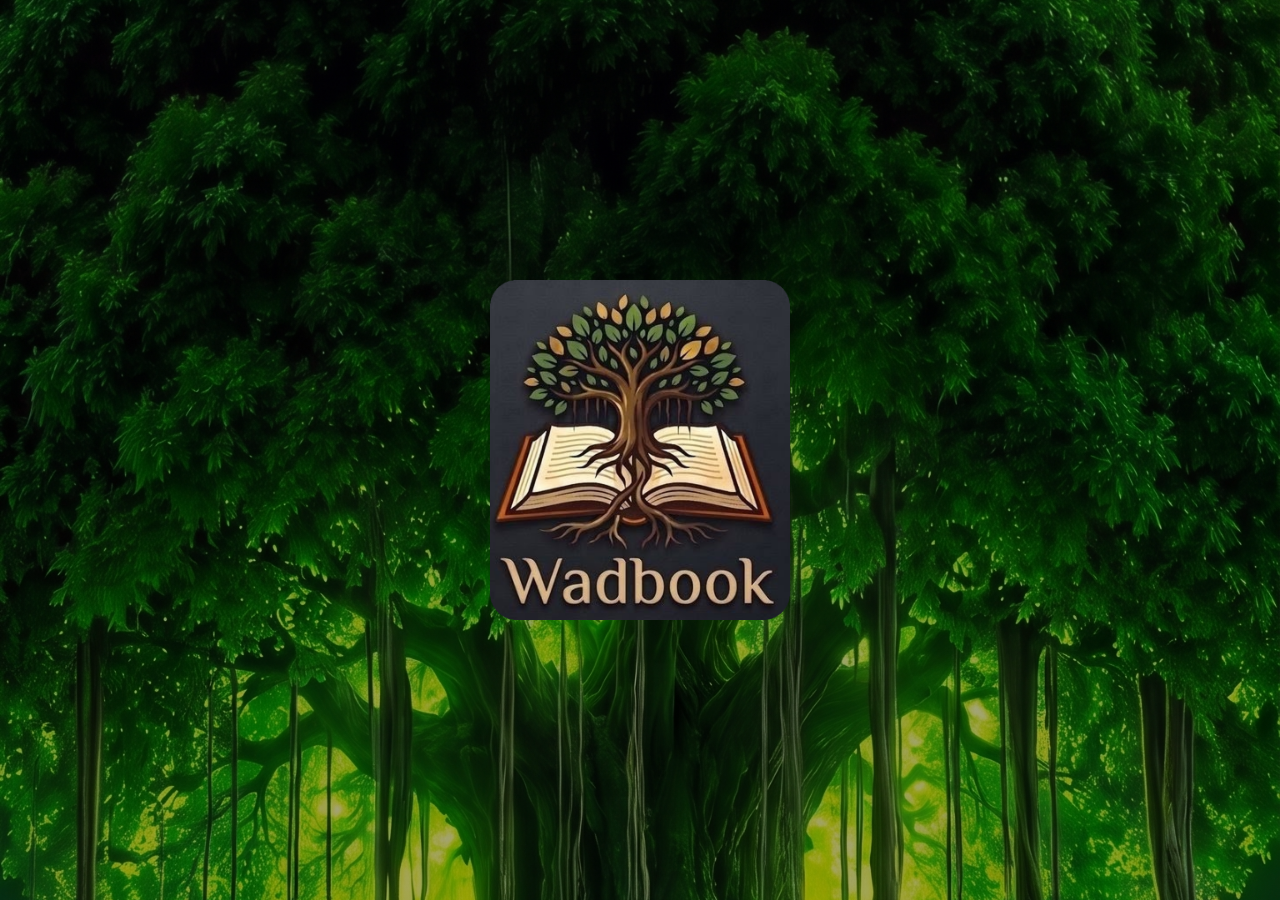
==== commit d95a64fe: "Add files via upload" ====
--- a/index.html
+++ b/index.html
@@ -1,6 +1,18 @@
 <!DOCTYPE html>
 <html lang="gu">
 <head>
+<script>
+  if ('serviceWorker' in navigator) {
+    navigator.serviceWorker.getRegistrations().then(function(regs) {
+      for (var r of regs) { r.unregister(); }
+    });
+  }
+  if ('caches' in window) {
+    caches.keys().then(function(names) {
+      for (var n of names) { caches.delete(n); }
+    });
+  }
+</script>
   <meta charset="UTF-8">
   <meta name="viewport" content="width=device-width,initial-scale=1.0,maximum-scale=1.0,minimum-scale=1.0,user-scalable=no,viewport-fit=cover">
   <meta name="theme-color" content="#6b141a">
@@ -10,8 +22,22 @@
   <link rel="preconnect" href="https://fonts.gstatic.com" crossorigin>
   <link href="https://fonts.googleapis.com/css2?family=Inter:wght@800&family=Noto+Sans+Gujarati:wght@500;600;700;800&display=swap" rel="stylesheet">
   <link rel="stylesheet" href="style.css?v=15">
+  <!-- Splash screen style -->
+  <style>
+    #splash{
+      position:fixed; inset:0; z-index:9999;
+      display:flex; align-items:center; justify-content:center;
+      background:linear-gradient(rgba(0,0,0,.35),rgba(0,0,0,.35)), url('wad-bg.jpg') center/cover #0d2216;
+      transition:opacity .6s;
+    }
+    #splash img{ width:60%; max-width:300px; border-radius:24px; }
+    #splash.hide{ opacity:0; pointer-events:none; }
+  </style>
 </head>
 <body>
+  <div id="splash">
+    <img src="wadbook-logo.png" alt="Wadbook">
+  </div>
   <header>
     <div class="lg2">
       <div class="logo">
@@ -35,7 +61,7 @@
     </div>
     <div class="hr">
       <span id="sub" hidden></span>
-      <button class="ib" onclick="soon()" aria-label="શોધખોળ">
+      <button class="ib" onclick="window.location.href='directory.html'" aria-label="શોધખોળ">
         <svg viewBox="0 0 24 24"><circle cx="11" cy="11" r="8"/><path d="m21 21-4.3-4.3"/></svg>
       </button>
       <button id="mb" onclick="menu(1)" aria-label="મેનૂ">
@@ -109,10 +135,10 @@
   <script src="firebase-config.js"></script>
   <script src="app.js?v=15"></script>
   <script>
-    // Ensure Shradhanjali link stays inside #dl even if app.js re-renders #dl
     (function() {
       const dl = document.getElementById('dl');
       if (!dl) return;
+
       const cardHTML = `
         <a id="wbShradhanjaliBtn" href="shradhanjali.html" style="display:flex;align-items:center;gap:12px;padding:13px 14px;margin:8px 0;background:linear-gradient(135deg,#fff8eb,#fdf0d5);border:1.5px solid #d4a347;border-radius:14px;text-decoration:none;color:#5c190d;box-shadow:0 2px 6px rgba(0,0,0,0.06);">
           <span style="font-size:24px;">🕊️</span>
@@ -121,548 +147,54 @@
             <div style="font-size:11.5px;color:#7a4b32;font-weight:600;">તાત્કાલિક પત્રિકા બનાવો અને શેર કરો</div>
           </div>
         </a>`;
-      const observer = new MutationObserver(() => {
+
+      function updateMenuCards() {
         if (!document.getElementById('wbShradhanjaliBtn')) {
           dl.insertAdjacentHTML('beforeend', cardHTML);
         }
-      });
-      observer.observe(dl, { childList: true });
+
+        dl.querySelectorAll('div, button, a').forEach(el => {
+          if (el.textContent && el.textContent.includes('ગામ અને શાખ મુજબ શોધો') && !el.dataset.dirBound) {
+            el.dataset.dirBound = '1';
+            el.style.cursor = 'pointer';
+            el.style.opacity = '1';
+            el.querySelectorAll('span, div').forEach(sub => {
+              if (sub.textContent.trim() === 'ટૂંક સમયમાં') {
+                sub.textContent = 'ખોલો →';
+                sub.style.background = '#e8f5e9';
+                sub.style.color = '#2e7d32';
+              }
+            });
+            el.onclick = function(e) {
+              e.preventDefault();
+              e.stopPropagation();
+              window.location.href = 'directory.html';
+            };
+          }
+        });
+      }
+
+      updateMenuCards();
+      const observer = new MutationObserver(updateMenuCards);
+      observer.observe(dl, { childList: true, subtree: true });
     })();
   </script>
+  <!-- Gujarati typing engine (fixed v3) -->
+  <script src="gujarati-typing.js?v=16"></script>
+  <script src="samaj-data.js"></script>
+  <script src="search-integration.js"></script>
+  <!-- Splash screen hide -->
   <script>
-/**
- * Wadbook Smart Gujarati Typing Engine v2 (Case-Insensitive Mobile Gboard Support + Exact Gujarati Phonetics)
- */
-(function () {
-  if (window.__wbGujaratiTypingLoaded) return;
-  window.__wbGujaratiTypingLoaded = true;
-
-  let gujaratiEnabled = true;
-
-  // Common Gujarati name suffixes & community words
-  const wordDictionary = {
-    'wadbook': 'Wadbook',
-    'prajapati': 'પ્રજાપતિ',
-    'gurjar': 'ગુર્જર',
-    'banaskantha': 'બનાસકાંઠા',
-    'tadava': 'ટડાવા',
-    'tadav': 'ટડાવ',
-    'taday': 'ટડાય',
-    'bhavnagar': 'ભાવનગર',
-    'ahmedabad': 'અમદાવાદ',
-    'tharad': 'થરાદ',
-    'vav': 'વાવ',
-    'deesa': 'ડીસા',
-    'palanpur': 'પાલનપુર',
-    'mehsana': 'મહેસાણા',
-    'parmar': 'પરમાર',
-    'makwana': 'મકવાણા',
-    'chauhan': 'ચૌહાણ',
-    'janadiya': 'જાણદિયા',
-    'vinay': 'વિનય',
-    'vinaybhai': 'વિનયભાઈ',
-    'karshanbhai': 'કર્ષણભાઈ',
-    'karshan': 'કર્ષણ',
-    'kishanbhai': 'કિશનભાઈ',
-    'rameshbhai': 'રમેશભાઈ',
-    'maheshbhai': 'મહેશભાઈ',
-    'sureshbhai': 'સુરેશભાઈ',
-    'nareshbhai': 'નરેશભાઈ',
-    'dineshbhai': 'દિનેશભાઈ',
-    'bharatbhai': 'ભરતભાઈ',
-    'jayeshbhai': 'જયેશભાઈ',
-    'shaileshbhai': 'શૈલેષભાઈ',
-    'babubhai': 'બાબુભાઈ',
-    'mohanbhai': 'મોહનભાઈ',
-    'shradhanjali': 'શ્રદ્ધાંજલિ',
-    'besanu': 'બેસણું',
-    'antimyatra': 'અંતિમયાત્રા',
-    'panidhol': 'પાણીઢોળ',
-    'punyatithi': 'પુણ્યતિથિ',
-    'om': 'ૐ',
-    'shanti': 'શાંતિ',
-    'sw': 'સ્વ.',
-    'shri': 'શ્રી',
-    'shrimati': 'શ્રીમતી'
-  };
-
-  // Multi-letter patterns checked first (case-insensitive except retroflex T/D/N/S/L when mid-word)
-  const vowelsInd = [
-    ['au', 'ઔ'], ['ou', 'ઔ'], ['ai', 'ઐ'], ['ei', 'ઐ'],
-    ['aa', 'આ'], ['ee', 'ઈ'], ['ii', 'ઈ'],
-    ['oo', 'ઊ'], ['uu', 'ઊ'], ['ri', 'ઋ'], ['ru', 'ઋ'],
-    ['e', 'એ'], ['o', 'ઓ'],
-    ['a', 'અ'], ['i', 'ઇ'], ['u', 'ઉ']
-  ];
-
-  const matras = [
-    ['au', 'ૌ'], ['ou', 'ૌ'], ['ai', 'ૈ'], ['ei', 'ૈ'],
-    ['aa', 'ા'], ['ee', 'ી'], ['ii', 'ી'],
-    ['oo', 'ૂ'], ['uu', 'ૂ'], ['ri', 'ૃ'], ['ru', 'ૃ'],
-    ['e', 'ે'], ['o', 'ો'],
-    ['i', 'િ'], ['u', 'ુ'], ['a', '']
-  ];
-
-  const consonants = [
-    ['ksh', 'ક્ષ'], ['x', 'ક્ષ'], ['gny', 'જ્ઞ'], ['jny', 'જ્ઞ'], ['gy', 'જ્ઞ'],
-    ['shr', 'શ્ર'], ['tr', 'ત્ર'],
-    ['kh', 'ખ'], ['gh', 'ઘ'], ['ng', 'ઙ'],
-    ['chh', 'છ'], ['ch', 'ચ'], ['jh', 'ઝ'], ['nj', 'ઞ'],
-    ['Th', 'ઠ'], ['Dh', 'ઢ'], ['N', 'ણ'],
-    ['th', 'થ'], ['dh', 'ધ'], ['T', 'ટ'], ['D', 'ડ'],
-    ['ph', 'ફ'], ['f', 'ફ'], ['bh', 'ભ'],
-    ['sh', 'શ'], ['Sh', 'ષ'], ['S', 'ષ'], ['L', 'ળ'],
-    ['k', 'ક'], ['q', 'ક'], ['g', 'ગ'],
-    ['c', 'ચ'], ['j', 'જ'], ['z', 'ઝ'],
-    ['t', 'ત'], ['d', 'દ'], ['n', 'ન'],
-    ['p', 'પ'], ['b', 'બ'], ['m', 'મ'],
-    ['y', 'ય'], ['r', 'ર'], ['l', 'લ'], ['v', 'વ'], ['w', 'વ'],
-    ['s', 'સ'], ['h', 'હ']
-  ];
-
-  function normalizeForMobileCaps(word) {
-    // Mobile keyboards auto-capitalize the 1st letter (e.g., "Vinaybhai" -> "vinaybhai", "Tadava" -> "tadava")
-    // Lowercase the first character if the rest of the word is lowercase!
-    if (word.length > 1 && word[0] >= 'A' && word[0] <= 'Z' && word.slice(1) === word.slice(1).toLowerCase()) {
-      return word[0].toLowerCase() + word.slice(1);
-    }
-    if (word.length === 1 && word >= 'A' && word <= 'Z') {
-      return word.toLowerCase();
-    }
-    return word;
-  }
-
-  function transliterateWord(rawWord) {
-    if (!rawWord) return rawWord;
-    if (/^[0-9@._:/-]+$/.test(rawWord)) return rawWord;
-
-    const lower = rawWord.toLowerCase();
-    if (wordDictionary[lower]) return wordDictionary[lower];
-
-    // Handle Gujarati name suffixes naturally: -bhai -> -ભાઈ, -ben -> -બેન, -kumar -> -કુમાર, -lal -> -લાલ
-    let suffix = '';
-    let stem = normalizeForMobileCaps(rawWord);
-
-    if (lower.endsWith('bhai') && lower.length > 4) {
-      stem = normalizeForMobileCaps(rawWord.slice(0, -4));
-      suffix = 'ભાઈ';
-    } else if (lower.endsWith('ben') && lower.length > 3) {
-      stem = normalizeForMobileCaps(rawWord.slice(0, -3));
-      suffix = 'બેન';
-    } else if (lower.endsWith('kumar') && lower.length > 5) {
-      stem = normalizeForMobileCaps(rawWord.slice(0, -5));
-      suffix = 'કુમાર';
-    } else if (lower.endsWith('lal') && lower.length > 3) {
-      stem = normalizeForMobileCaps(rawWord.slice(0, -3));
-      suffix = 'લાલ';
-    }
-
-    if (wordDictionary[stem.toLowerCase()]) {
-      return wordDictionary[stem.toLowerCase()] + suffix;
-    }
-
-    let out = '';
-    let i = 0;
-    const len = stem.length;
-
-    while (i < len) {
-      const rest = stem.slice(i);
-
-      // Nasal 'n' or 'm' before a consonant -> anusvara 'ં'
-      if ((rest[0] === 'n' || rest[0] === 'm') && i > 0 && i + 1 < len) {
-        const nextChar = rest[1];
-        if (!'aeiouAEIOUyYhHnNmM'.includes(nextChar) && /[a-zA-Z]/.test(nextChar)) {
-          out += 'ં';
-          i += 1;
-          continue;
-        }
+    (function () {
+      function hideSplash() {
+        var s = document.getElementById('splash');
+        if (!s) return;
+        s.classList.add('hide');
+        setTimeout(function () { if (s.parentNode) s.parentNode.removeChild(s); }, 800);
       }
-
-      // Match consonant
-      let matchedC = null;
-      for (const [en, gu] of consonants) {
-        if (rest.startsWith(en)) {
-          matchedC = [en, gu];
-          break;
-        }
-      }
-
-      if (matchedC) {
-        const [cEn, cGu] = matchedC;
-        i += cEn.length;
-        const afterC = stem.slice(i);
-
-        let matchedM = null;
-        for (const [vEn, mGu] of matras) {
-          if (afterC.startsWith(vEn)) {
-            matchedM = [vEn, mGu];
-            break;
-          }
-        }
-
-        if (matchedM) {
-          out += cGu + matchedM[1];
-          i += matchedM[0].length;
-        } else {
-          if (i < len && /[a-zA-Z]/.test(stem[i])) {
-            out += cGu + '્';
-          } else {
-            out += cGu;
-          }
-        }
-        continue;
-      }
-
-      // Match independent vowel
-      let matchedV = null;
-      for (const [vEn, vGu] of vowelsInd) {
-        if (rest.startsWith(vEn)) {
-          matchedV = [vEn, vGu];
-          break;
-        }
-      }
-      if (matchedV) {
-        out += matchedV[1];
-        i += matchedV[0].length;
-        continue;
-      }
-
-      out += stem[i];
-      i += 1;
-    }
-
-    return out + suffix;
-  }
-
-  function isEligibleInput(el) {
-    if (!el) return false;
-    if (el.tagName === 'TEXTAREA') return true;
-    if (el.tagName === 'INPUT') {
-      const t = (el.type || 'text').toLowerCase();
-      return ['text', 'search'].includes(t) && !el.readOnly && !el.disabled;
-    }
-    return false;
-  }
-
-  function convertTrailingWord(el, extraChar) {
-    const pos = el.selectionStart;
-    if (pos === null) return;
-    const val = el.value;
-    const before = val.slice(0, pos);
-    const after = val.slice(pos);
-
-    const m = before.match(/([a-zA-Z]+)$/);
-    if (!m) return;
-
-    const engWord = m[1];
-    const guWord = transliterateWord(engWord);
-    const newBefore = before.slice(0, before.length - engWord.length) + guWord + extraChar;
-    el.value = newBefore + after;
-    el.setSelectionRange(newBefore.length, newBefore.length);
-    el.dispatchEvent(new Event('input', { bubbles: true }));
-  }
-
-  // Handle both keydown (desktop/some Android) AND input event (Gboard mobile space/punctuation)
-  document.addEventListener('keydown', function (e) {
-    if (!gujaratiEnabled) return;
-    const el = e.target;
-    if (!isEligibleInput(el)) return;
-
-    if (e.key === ' ' || e.key === ',' || e.key === '.') {
-      const pos = el.selectionStart;
-      const before = el.value.slice(0, pos);
-      if (/[a-zA-Z]+$/.test(before)) {
-        e.preventDefault();
-        convertTrailingWord(el, e.key);
-      }
-    }
-  }, true);
-
-  document.addEventListener('input', function (e) {
-    if (!gujaratiEnabled) return;
-    const el = e.target;
-    if (!isEligibleInput(el)) return;
-
-    const pos = el.selectionStart;
-    if (!pos || pos < 2) return;
-    const before = el.value.slice(0, pos);
-    const lastCh = before.slice(-1);
-    if (lastCh === ' ' || lastCh === ',' || lastCh === '.') {
-      const wordPart = before.slice(0, -1);
-      const m = wordPart.match(/([a-zA-Z]+)$/);
-      if (m) {
-        const eng = m[1];
-        const gu = transliterateWord(eng);
-        const updatedBefore = wordPart.slice(0, wordPart.length - eng.length) + gu + lastCh;
-        el.value = updatedBefore + el.value.slice(pos);
-        el.setSelectionRange(updatedBefore.length, updatedBefore.length);
-      }
-    }
-  }, true);
-
-  document.addEventListener('focusout', function (e) {
-    if (!gujaratiEnabled) return;
-    const el = e.target;
-    if (!isEligibleInput(el)) return;
-    const val = el.value;
-    const m = val.match(/([a-zA-Z]+)$/);
-    if (m) {
-      el.value = val.slice(0, val.length - m[1].length) + transliterateWord(m[1]);
-      el.dispatchEvent(new Event('input', { bubbles: true }));
-    }
-  }, true);
-
-  function createFloatingUI() {
-    const style = document.createElement('style');
-    style.textContent = `
-      /* Clean Compact Toggle Button docked cleanly at bottom-right above keyboard/bar */
-      #wbGuBar {
-        position: fixed;
-        bottom: 66px;
-        right: 12px;
-        z-index: 9999;
-        display: none;
-        align-items: center;
-        gap: 5px;
-        background: #2b1d14;
-        color: #fff;
-        padding: 6px 12px;
-        border-radius: 22px;
-        border: 1.5px solid #d4a347;
-        box-shadow: 0 4px 12px rgba(0,0,0,0.28);
-        font-family: 'Noto Sans Gujarati', sans-serif;
-        font-size: 12px;
-        font-weight: 700;
-        cursor: pointer;
-        user-select: none;
-      }
-      #wbGuBar.off {
-        background: #4a4a4a;
-        border-color: #bbb;
-      }
-      #wbGuQuickStrip {
-        position: fixed;
-        left: 6px;
-        right: 6px;
-        bottom: 104px;
-        z-index: 9998;
-        background: #fffaf0;
-        border: 1.5px solid #c9963b;
-        border-radius: 12px;
-        padding: 5px 8px;
-        display: none;
-        gap: 6px;
-        overflow-x: auto;
-        box-shadow: 0 4px 14px rgba(0,0,0,0.22);
-        scrollbar-width: none;
-      }
-      #wbGuQuickStrip::-webkit-scrollbar { display: none; }
-      .wb-q-key {
-        background: #fff;
-        border: 1px solid #d4b98a;
-        color: #5c190d;
-        border-radius: 8px;
-        padding: 5px 10px;
-        font-size: 13px;
-        font-weight: 700;
-        white-space: nowrap;
-        cursor: pointer;
-      }
-      .wb-q-key:active {
-        background: #5c190d;
-        color: #fff;
-      }
-    `;
-
-      #wbGuPopupOverlay {
-        position: fixed;
-        inset: 0;
-        background: rgba(0, 0, 0, 0.55);
-        z-index: 10000;
-        display: none;
-        align-items: center;
-        justify-content: center;
-        padding: 20px;
-      }
-      #wbGuPopupCard {
-        background: #fffdf8;
-        border: 2px solid #c9963b;
-        border-radius: 18px;
-        max-width: 330px;
-        width: 100%;
-        padding: 20px 18px;
-        text-align: center;
-        box-shadow: 0 10px 30px rgba(0,0,0,0.35);
-        font-family: 'Noto Sans Gujarati', sans-serif;
-        color: #2b1d14;
-      }
-      #wbGuPopupCard .p-icon {
-        font-size: 32px;
-        margin-bottom: 6px;
-      }
-      #wbGuPopupCard .p-title {
-        font-size: 16.5px;
-        font-weight: 800;
-        color: #5c190d;
-        margin-bottom: 8px;
-      }
-      #wbGuPopupCard .p-msg {
-        font-size: 14px;
-        line-height: 1.5;
-        font-weight: 600;
-        color: #3d281a;
-        margin-bottom: 14px;
-      }
-      #wbGuPopupCard .p-tip {
-        font-size: 12px;
-        background: #f7eedc;
-        border: 1px dashed #c9963b;
-        border-radius: 10px;
-        padding: 7px 10px;
-        color: #5c190d;
-        margin-bottom: 15px;
-      }
-      #wbGuPopupCard .p-btn {
-        background: #2b1d14;
-        color: #fff;
-        border: 1.5px solid #d4a347;
-        border-radius: 22px;
-        padding: 9px 26px;
-        font-size: 14.5px;
-        font-weight: 800;
-        cursor: pointer;
-      }
-
-    document.head.appendChild(style);
-
-    const pill = document.createElement('div');
-    pill.id = 'wbGuBar';
-    pill.innerHTML = '<span>🇮🇳 ગુજરાતી: <b>ચાલુ</b></span>';
-    pill.onmousedown = pill.ontouchstart = function (e) {
-      e.preventDefault();
-    };
-    pill.onclick = function () {
-      gujaratiEnabled = !gujaratiEnabled;
-      pill.classList.toggle('off', !gujaratiEnabled);
-      pill.innerHTML = gujaratiEnabled
-        ? '<span>🇮🇳 ગુજરાતી: <b>ચાલુ</b></span>'
-        : '<span>🔤 English: <b>ON</b></span>';
-      strip.style.display = (gujaratiEnabled && activeField) ? 'flex' : 'none';
-    };
-    document.body.appendChild(pill);
-
-    const strip = document.createElement('div');
-    strip.id = 'wbGuQuickStrip';
-    const quickItems = ['શ્રી', 'શ્રીમતી', 'ભાઈ', 'બેન', 'પ્રજાપતિ', 'બનાસકાંઠા', 'ટડાવા', 'ભાવનગર', 'ા', 'િ', 'ી', 'ુ', 'ૂ', 'ે', 'ૈ', 'ો', 'ૌ', 'ં', '્'];
-    strip.innerHTML = quickItems.map(k => `<button type="button" class="wb-q-key" data-k="${k}">${k}</button>`).join('');
-    document.body.appendChild(strip);
-
-
-    // Clean Gujarati Keyboard Tip Popup (shows once per session when user taps an input)
-    const popupOverlay = document.createElement('div');
-    popupOverlay.id = 'wbGuPopupOverlay';
-    popupOverlay.innerHTML = `
-      <div id="wbGuPopupCard">
-        <div class="p-icon">⌨️🇮🇳</div>
-        <div class="p-title">Wadbook ગુજરાતી સૂચના</div>
-        <div class="p-msg">બને ત્યાં સુધી ગુજરાતી કીબોર્ડ યૂઝ કરો.</div>
-        <div class="p-tip">જો ફોનમાં ગુજરાતી કીબોર્ડ ન હોય, તો English માં લખશો તો પણ આપમેળે ગુજરાતી થશે.</div>
-        <button type="button" class="p-btn" id="wbGuPopupOkBtn">સમજાઈ ગયું ✓</button>
-      </div>
-    `;
-    document.body.appendChild(popupOverlay);
-
-    let popupShownThisSession = false;
-    function maybeShowGujaratiPopup(targetInput) {
-      if (popupShownThisSession) return;
-      popupShownThisSession = true;
-      popupOverlay.style.display = 'flex';
-      document.getElementById('wbGuPopupOkBtn').onclick = function () {
-        popupOverlay.style.display = 'none';
-        if (targetInput) targetInput.focus();
-      };
-    }
-
-    let activeField = null;
-
-    // Keep floating pill & quick bar right above the mobile keyboard using visualViewport
-    function syncViewportPosition() {
-      if (!window.visualViewport) return;
-      const vv = window.visualViewport;
-      const keyboardHeight = Math.max(0, window.innerHeight - vv.height - vv.offsetTop);
-      if (keyboardHeight > 80) {
-        pill.style.bottom = (keyboardHeight + 8) + 'px';
-        strip.style.bottom = (keyboardHeight + 44) + 'px';
-      } else {
-        pill.style.bottom = '66px';
-        strip.style.bottom = '104px';
-        if (!isEligibleInput(document.activeElement)) {
-          pill.style.display = 'none';
-          strip.style.display = 'none';
-        }
-      }
-    }
-    if (window.visualViewport) {
-      window.visualViewport.addEventListener('resize', syncViewportPosition);
-      window.visualViewport.addEventListener('scroll', syncViewportPosition);
-    }
-
-    strip.addEventListener('touchstart', function (e) {
-      const btn = e.target.closest('.wb-q-key');
-      if (!btn || !activeField) return;
-      e.preventDefault();
-      const ch = btn.dataset.k;
-      const start = activeField.selectionStart || activeField.value.length;
-      const end = activeField.selectionEnd || activeField.value.length;
-      activeField.value = activeField.value.slice(0, start) + ch + activeField.value.slice(end);
-      activeField.setSelectionRange(start + ch.length, start + ch.length);
-      activeField.dispatchEvent(new Event('input', { bubbles: true }));
-    }, { passive: false });
-
-    strip.addEventListener('mousedown', function (e) {
-      const btn = e.target.closest('.wb-q-key');
-      if (!btn || !activeField) return;
-      e.preventDefault();
-      const ch = btn.dataset.k;
-      const start = activeField.selectionStart || activeField.value.length;
-      const end = activeField.selectionEnd || activeField.value.length;
-      activeField.value = activeField.value.slice(0, start) + ch + activeField.value.slice(end);
-      activeField.setSelectionRange(start + ch.length, start + ch.length);
-      activeField.dispatchEvent(new Event('input', { bubbles: true }));
-    });
-
-    document.addEventListener('focusin', function (e) {
-      if (isEligibleInput(e.target)) {
-        activeField = e.target;
-        maybeShowGujaratiPopup(e.target);
-        syncViewportPosition();
-        pill.style.display = 'flex';
-        strip.style.display = gujaratiEnabled ? 'flex' : 'none';
-      } else {
-        activeField = null;
-        pill.style.display = 'none';
-        strip.style.display = 'none';
-      }
-    });
-
-    document.addEventListener('focusout', function () {
-      setTimeout(function () {
-        if (!isEligibleInput(document.activeElement)) {
-          activeField = null;
-          pill.style.display = 'none';
-          strip.style.display = 'none';
-        }
-      }, 120);
-    });
-  }
-
-  if (document.readyState === 'loading') {
-    document.addEventListener('DOMContentLoaded', createFloatingUI);
-  } else {
-    createFloatingUI();
-  }
-})();
-
-</script>
+      window.addEventListener('load', function () { setTimeout(hideSplash, 1800); });
+      setTimeout(hideSplash, 4000);
+    })();
+  </script>
 </body>
 </html>
